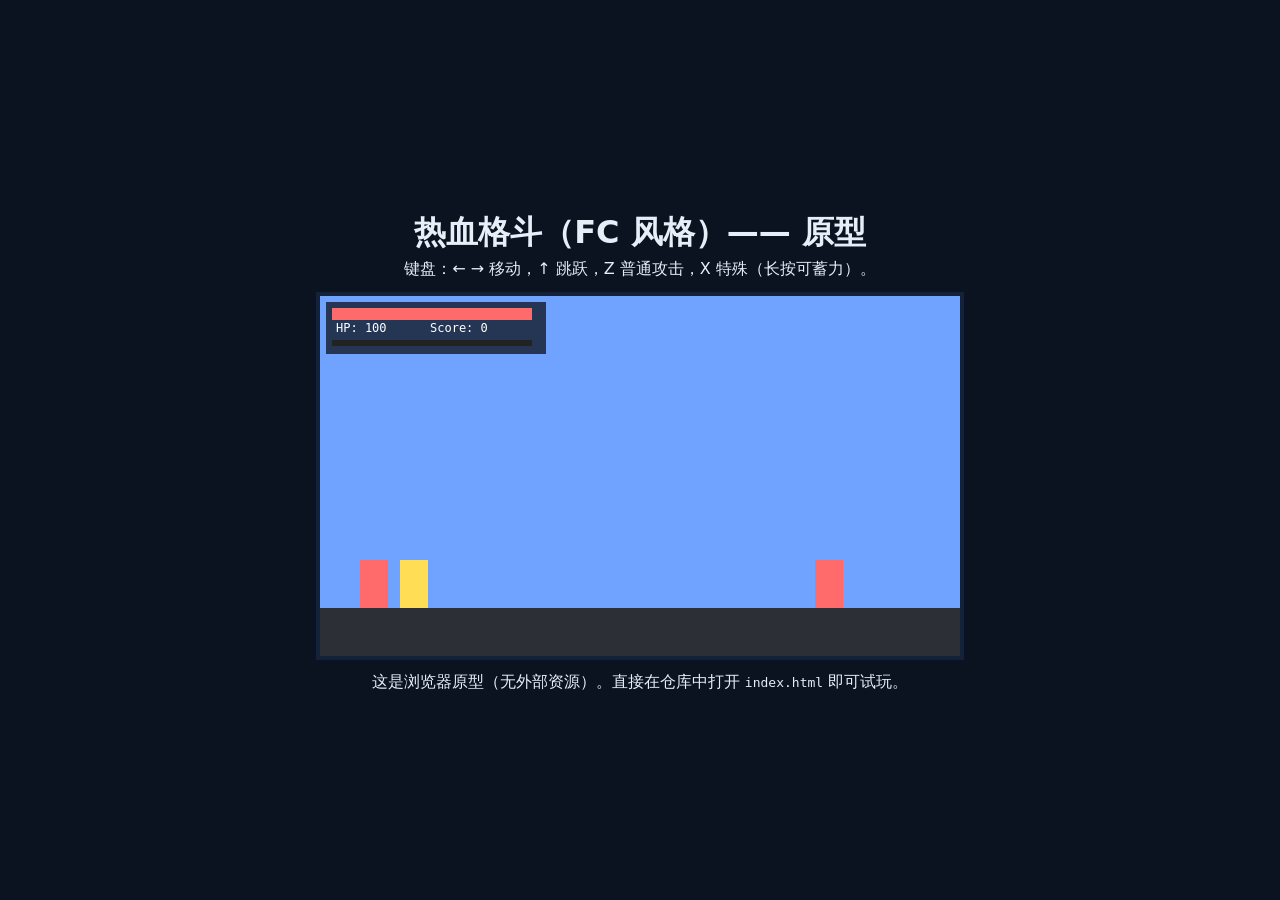
==== index.html @ 0886ac2a "feat: add FC-style browser beat 'em up prototype (MVP); update memory and tasks" ====
<!doctype html>
<html lang="zh-CN">
<head>
  <meta charset="utf-8" />
  <meta name="viewport" content="width=device-width,initial-scale=1" />
  <title>热血格斗 — FC 风格 原型</title>
  <link rel="stylesheet" href="src/styles.css">
</head>
<body>
  <main>
    <h1>热血格斗（FC 风格）—— 原型</h1>
    <p>键盘：← → 移动，↑ 跳跃，Z 普通攻击，X 特殊（长按可蓄力）。</p>
    <canvas id="game" width="640" height="360"></canvas>
    <p>这是浏览器原型（无外部资源）。直接在仓库中打开 <code>index.html</code> 即可试玩。</p>
  </main>
  <script src="src/game.js"></script>
</body>
</html>
---- src/styles.css ----
body{ font-family: system-ui, -apple-system, "Segoe UI", Roboto, "Helvetica Neue", Arial; background:#0b1220; color:#e6eef8; display:flex; align-items:center; justify-content:center; height:100vh; margin:0 }
main{ text-align:center }
canvas{ display:block; margin:12px auto; background:#6fa3ff; image-rendering:pixelated; border:4px solid #132238 }
h1{ margin:8px 0 4px 0 }
p{ margin:4px 0 }
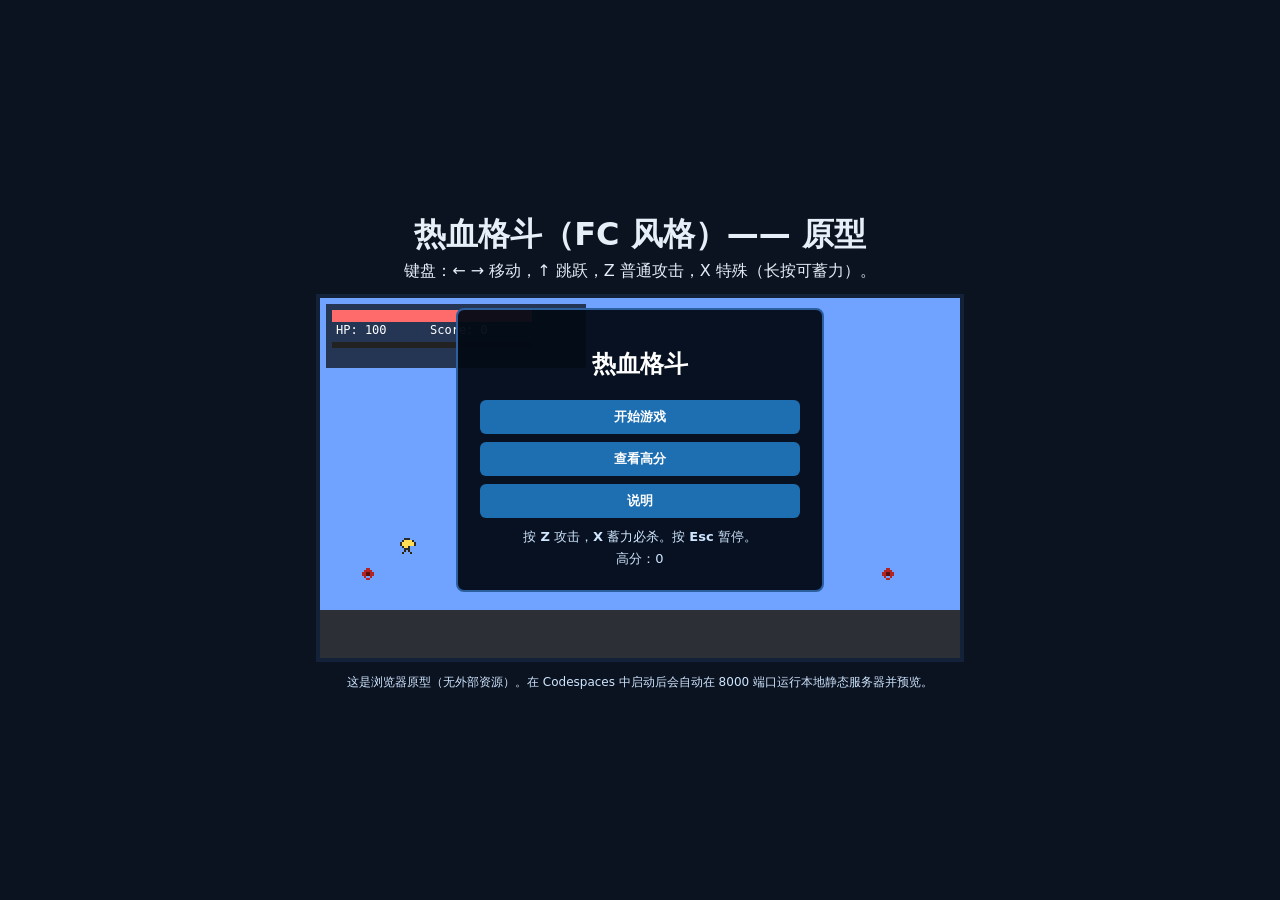
==== commit 0eeb6d0b: "feat: add menu/pause/highscore and Codespaces devcontainer (auto-start static server); update docs a" ====
--- a/index.html
+++ b/index.html
@@ -10,8 +10,35 @@
   <main>
     <h1>热血格斗（FC 风格）—— 原型</h1>
     <p>键盘：← → 移动，↑ 跳跃，Z 普通攻击，X 特殊（长按可蓄力）。</p>
+
+    <div id="menu" class="overlay">
+      <div class="panel">
+        <h2>热血格斗</h2>
+        <div class="buttons">
+          <button id="btn-start">开始游戏</button>
+          <button id="btn-high">查看高分</button>
+          <button id="btn-instr">说明</button>
+        </div>
+        <div id="menu-info" class="info">
+          <p>按 <strong>Z</strong> 攻击，<strong>X</strong> 蓄力必杀。按 <strong>Esc</strong> 暂停。</p>
+          <p>高分：<span id="best-score">0</span></p>
+        </div>
+      </div>
+    </div>
+
+    <div id="pause" class="overlay hidden">
+      <div class="panel">
+        <h2>暂停</h2>
+        <div class="buttons">
+          <button id="btn-resume">继续</button>
+          <button id="btn-restart">重新开始</button>
+          <button id="btn-back">返回标题</button>
+        </div>
+      </div>
+    </div>
+
     <canvas id="game" width="640" height="360"></canvas>
-    <p>这是浏览器原型（无外部资源）。直接在仓库中打开 <code>index.html</code> 即可试玩。</p>
+    <p class="hint">这是浏览器原型（无外部资源）。在 Codespaces 中启动后会自动在 8000 端口运行本地静态服务器并预览。</p>
   </main>
   <script src="src/game.js"></script>
 </body>
--- a/src/styles.css
+++ b/src/styles.css
@@ -3,3 +3,14 @@
 canvas{ display:block; margin:12px auto; background:#6fa3ff; image-rendering:pixelated; border:4px solid #132238 }
 h1{ margin:8px 0 4px 0 }
 p{ margin:4px 0 }
+
+/* overlay menus */
+.overlay{ position:absolute; left:0; top:0; width:100%; height:100%; display:flex; align-items:center; justify-content:center; }
+.overlay .panel{ background:rgba(3,10,22,0.95); color:#fff; padding:18px 22px; border:2px solid #2b5f9e; border-radius:8px; width:320px; text-align:center }
+.overlay .buttons{ display:flex; flex-direction:column; gap:8px; margin:10px 0 }
+.overlay button{ padding:8px 12px; background:#1e6fb2; border:none; color:#fff; font-weight:600; cursor:pointer; border-radius:6px }
+.overlay button:hover{ background:#2b87d1 }
+.overlay .info{ font-size:13px; color:#cfe6ff; margin-top:6px }
+.hidden{ display:none }
+
+.hint{ font-size:12px; color:#cfe6ff }
